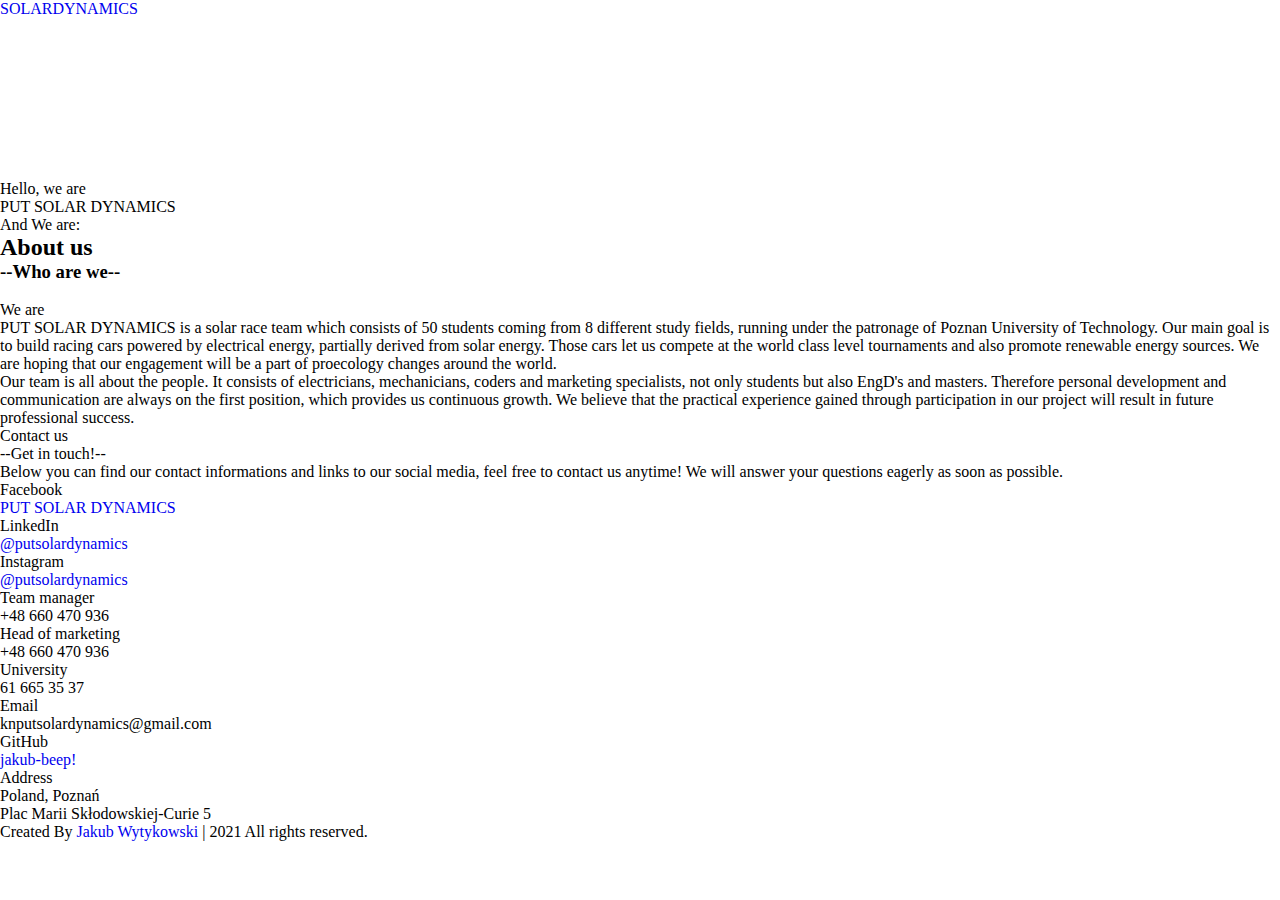
==== index.html @ e84b99a3 "responsive button for all html files" ====
<!DOCTYPE html>
<html lang="en">
  <head>
    <meta charset="UTF-8">
    <meta name="viewport" content="width=device-width, initial-scale=1.0">
    <title>PUT SOLAR DYNAMICS</title>
    <link rel="stylesheet" href="style.css">
    <link rel="stylesheet" href="common.css">
    <script src="https://code.jquery.com/jquery-3.5.1.min.js"></script>
    <script src="https://cdnjs.cloudflare.com/ajax/libs/typed.js/2.0.11/typed.min.js"></script>
    <script src="https://kit.fontawesome.com/6d35b3baad.js" crossorigin="anonymous"></script>
    <script src="script.js"></script>
    <script src="common.js"></script>
  </head>

  <body>
    <div class="scroll-up-btn">
      <i class="fas fa-angle-up"></i>
    </div>

    <nav class="navbar">
      <div class="max-width-navbar">
        <div class="logo"><a href="#"><span>SOLAR</span>DYNAMICS</a></div>
        <ul class="menu">
          <li><a href="#home" class="menu-btn">Home</a></li>
          <li><a href="team.html" class="menu-btn">Team</a></li>
          <li><a href="cars.html" class="menu-btn">Cars</a></li>
          <li><a href="departments.html" class="menu-btn">Departments</a></li>
          <li><a href="achievements.html" class="menu-btn">Achievements</a></li>
          <li><a href="career.html" class="menu-btn">Career</a></li>
          <li><a href="media.html" class="menu-btn">Media</a></li>
          <li><a href="partnership.html" class="menu-btn">Partnership</a></li>
          <li><a href="#contact" class="menu-btn">Contact</a></li>
        </ul>
        <div class="menu-btn">
          <i class="fas fa-bars"></i>
        </div>
      </div>
    </nav>

    <section class="home" id="home">
      <div class="max-width">
        <div class="home-content">
          <div class="text-1">Hello, we are</div>
          <div class="text-2">PUT SOLAR DYNAMICS</div>
          <div class="text-3">And We are: <span class="typing"></span></div>
        </div>
      </div>
    </section>

    <section class="about" id="about">
      <div class="max-width">
        <h2 class="title">About us</h2>
        <h3 class="subtitle">--<span>Who are we</span>--</h3>
        <div class="about-content">
          <div class="column-left">
            <img src="images\team_photo.jpg" alt="">
            <img src="images\team_photo_2.jpg" alt="">
            <img src="images\team_photo_3.jpg" alt="">
            <img src="images\team_photo_4.jpg" alt="">
          </div>
          <div class="column-right">
            <div class="text">We are <span class="typing-2"></span></div>
            <p>PUT SOLAR DYNAMICS is a solar race team which consists of 50
              students coming from 8 different study fields, running under the
              patronage of Poznan University of Technology. Our main goal is to
              build racing cars powered by electrical energy, partially derived
              from solar energy. Those cars let us compete at the world class level
              tournaments and also promote renewable energy sources. We are
              hoping that our engagement will be a part of proecology changes
              around the world. <br>
              Our team is all about the people. It consists of electricians,
              mechanicians, coders and marketing specialists, not only students but
              also EngD's and masters. Therefore personal development and
              communication are always on the first position, which provides us
              continuous growth. We believe that the practical experience gained
              through participation in our project will result in future
              professional success.
            </p>
          </div>
        </div>
      </div>
    </section>

    <section class="contact" id="contact">
      <div class="max-width">
        <div class="title">Contact us</div>
        <div class="subtitle">--<span>Get in touch!</span>--</div>
        <div class="contact-content">
          <div class='text_2'>Below you can find our contact informations and links to our social media, feel free to contact us anytime! We will answer your questions eagerly as soon as possible.</div>
          <div class="column-left">
            <div class="icons">
              <div class="row">
                <a href="https://www.facebook.com/PUTSolarDynamics" target="_blank"><i class="fab fa-facebook-square" style="font-size:40px;color:#4267B2"></i></a>
                <div class="info">
                  <div class="head">Facebook</div>
                  <a href="https://www.facebook.com/PUTSolarDynamics" target="_blank">PUT SOLAR DYNAMICS</a>
                </div>
              </div>
              <div class="row">
                <a href="https://www.linkedin.com/company/put-solar-dynamics/" target="_blank"><i class="fa fa-linkedin-square" style="font-size:40px;color:#2867B2"></i></a>
                <div class="info">
                  <div class="head">LinkedIn</div>
                  <a href="https://www.linkedin.com/company/put-solar-dynamics/" target="_blank">@putsolardynamics</a>
                </div>
              </div>
              <div class="row">
                <a href="https://www.instagram.com/putsolardynamics/" target="_blank"><i class="fab fa-instagram" style="font-size:40px;color:#833AB4"></i></a>
                <div class="info">
                  <div class="head">Instagram</div>
                  <a href="https://www.instagram.com/putsolardynamics/" target="_blank">@putsolardynamics</a>
                </div>
              </div>
            </div>
          </div>
          <div class="column-middle">
            <div class="icons">
              <div class="row">
                <i class="fas fa-phone-square-alt" style="font-size:40px;color:crimson"></i>
                <div class="info">
                  <div class="head">Team manager</div>
                  <div class="sub-title">+48 660 470 936</div>
                </div>
              </div>
              <div class="row">
                <i class="fas fa-phone-square-alt" style="font-size:40px;color:crimson"></i>
                <div class="info">
                  <div class="head">Head of marketing</div>
                  <div class="sub-title">+48 660 470 936</div>
                </div>
              </div>
              <div class="row">
                <i class="fas fa-phone-square-alt" style="font-size:40px;color:crimson"></i>
                <div class="info">
                  <div class="head">University</div>
                  <div class="sub-title">61 665 35 37</div>
                </div>
              </div>
            </div>
          </div>
          <div class="column-right">
            <div class="icons">
              <div class="row">
                <i class="fas fa-envelope" style="font-size:40px;color:green"></i>
                <div class="info">
                  <div class="head">Email</div>
                  <div class="sub-title">knputsolardynamics@gmail.com</div>
                </div>
              </div>
              <div class="row">
                <i class="fa fa-github" style="font-size:40px;color:#fff"></i>
                <div class="info">
                  <div class="head">GitHub</div>
                  <a href="https://github.com/jakub-beep" target="_blank">jakub-beep!</a>
                </div>
              </div>
              <div class="row">
                <i class="fas fa-map-marker-alt" style="font-size:40px;color:#dd42f5"></i>
                <div class="info">
                  <div class="head_2">Address</div>
                  <div class="sub-title">Poland, Poznań</div>
                  <div class="sub-title_2">Plac Marii Skłodowskiej-Curie 5</div>
                </div>
              </div>
            </div>
          </div>
        </div>
      </div>
    </section>

    <footer>
      <span>Created By <a href="https://www.linkedin.com/in/jakub-wytykowski/">Jakub Wytykowski</a> | <span class="far fa-copyright"></span> 2021 All rights reserved.</span>
    </footer>
  </body>
</html>
---- common.css ----
/*  import google fonts */
@import url('https://fonts.googleapis.com/css2?family=Poppins:wght@400;500;600;700&family=Ubuntu:wght@400;500;700&display=swap');

:root {
  --yellow-color:  hsl(42 100% 56%);
  --black-color: #111;
  --white-color: #fff;
  --basic_size: 10px;
  --font_title_size: 44px;
  --font_subtitle_size: 20px;
  --basic_font_weight: 100;
}
*{
    margin: 0;
    padding: 0;
    box-sizing: border-box;
    text-decoration: none;
}
.menu-btn{
    color: #fff;
    font-size: 23px;
    cursor: pointer;
    display: none;
}

/* responsive styling */
@media (max-width: 1100px){
    .menu-btn{
        display: block;
        z-index: 999;
        padding-right:50px ;
    }
    .menu-btn i.active:before{
        content: "\f00d";
    }
    .navbar .logo{
      padding-left: 50px;
    }
    .navbar .menu{
        position: fixed;
        height: 100vh;
        width: 100%;
        left: -100%;
        top: 0;
        background: #111;
        text-align: center;
        padding-top: 80px;
        transition: all 0.3s ease;
    }
    .navbar .menu.active{
        left: 0;
    }
    .navbar .menu li{
        display: block;
    }
    .navbar .menu li a{
        display: inline-block;
        margin: 20px 0;
        font-size: 25px;
    }
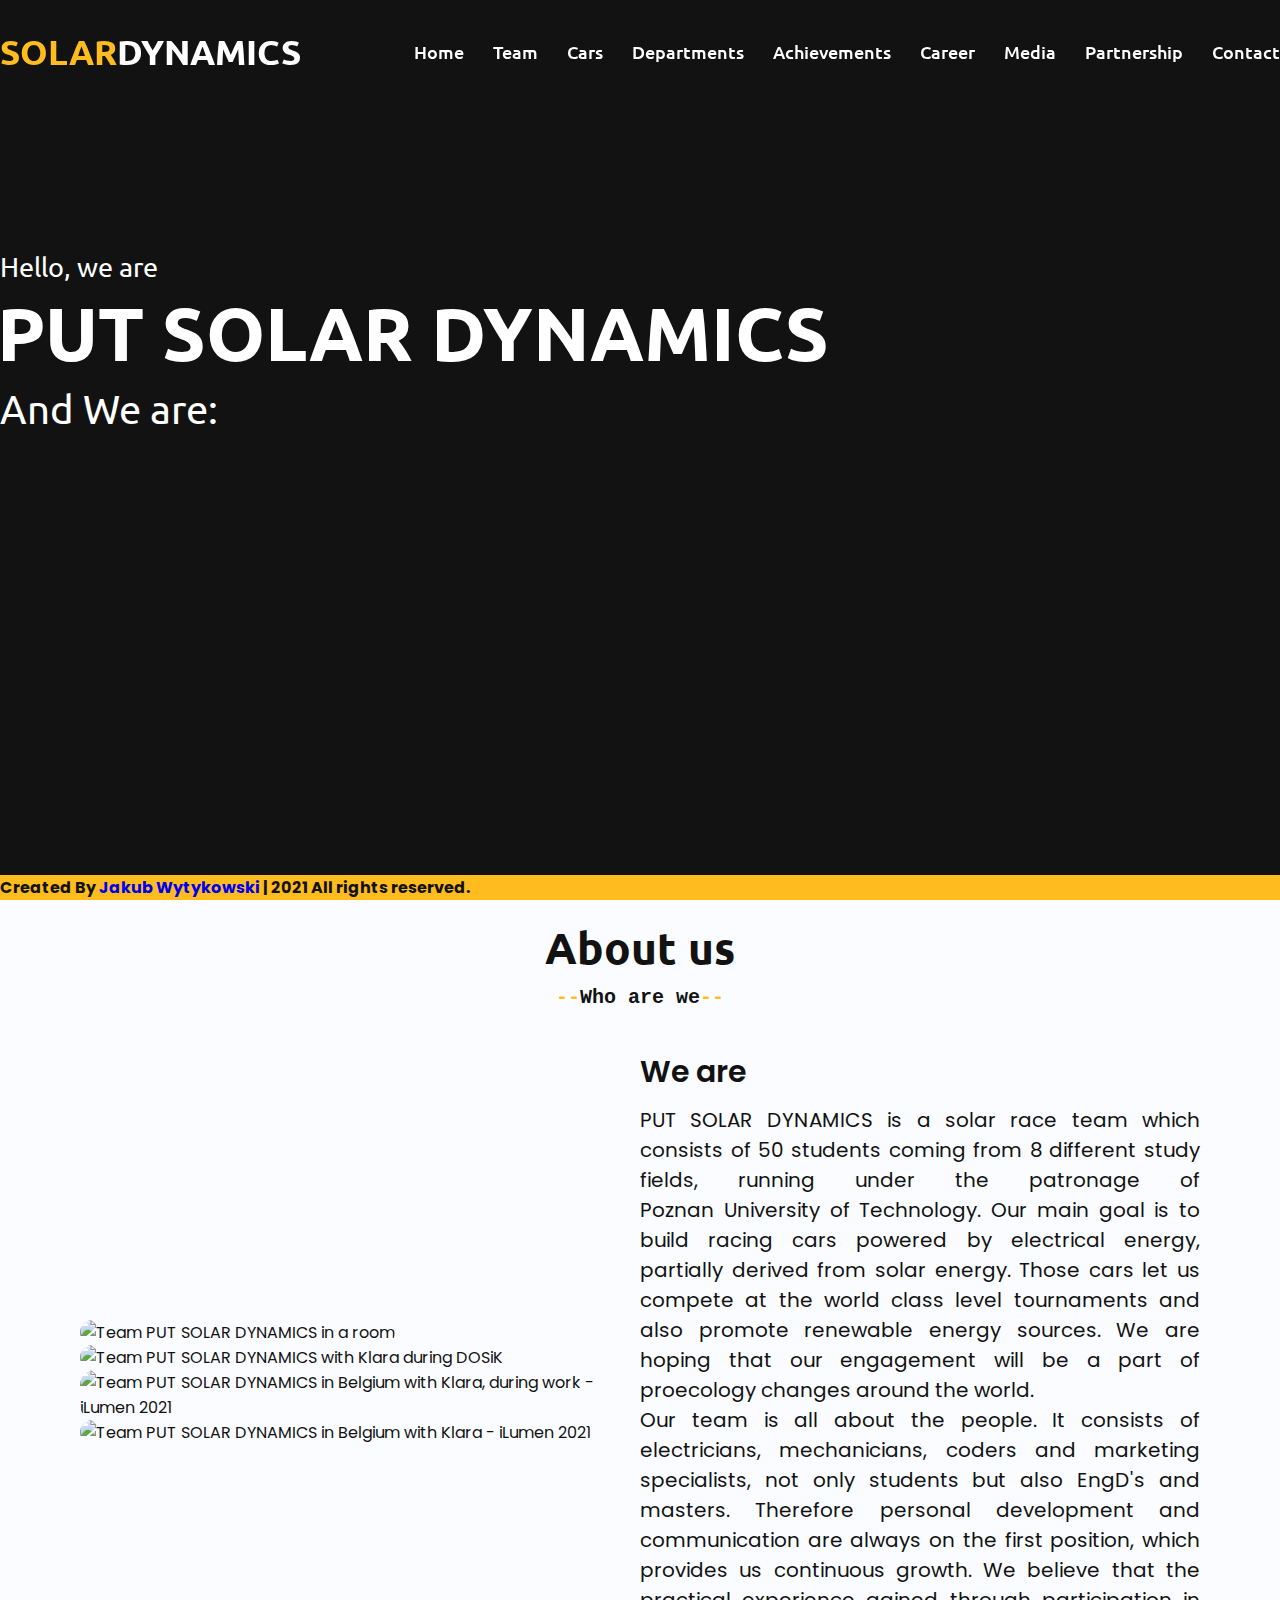
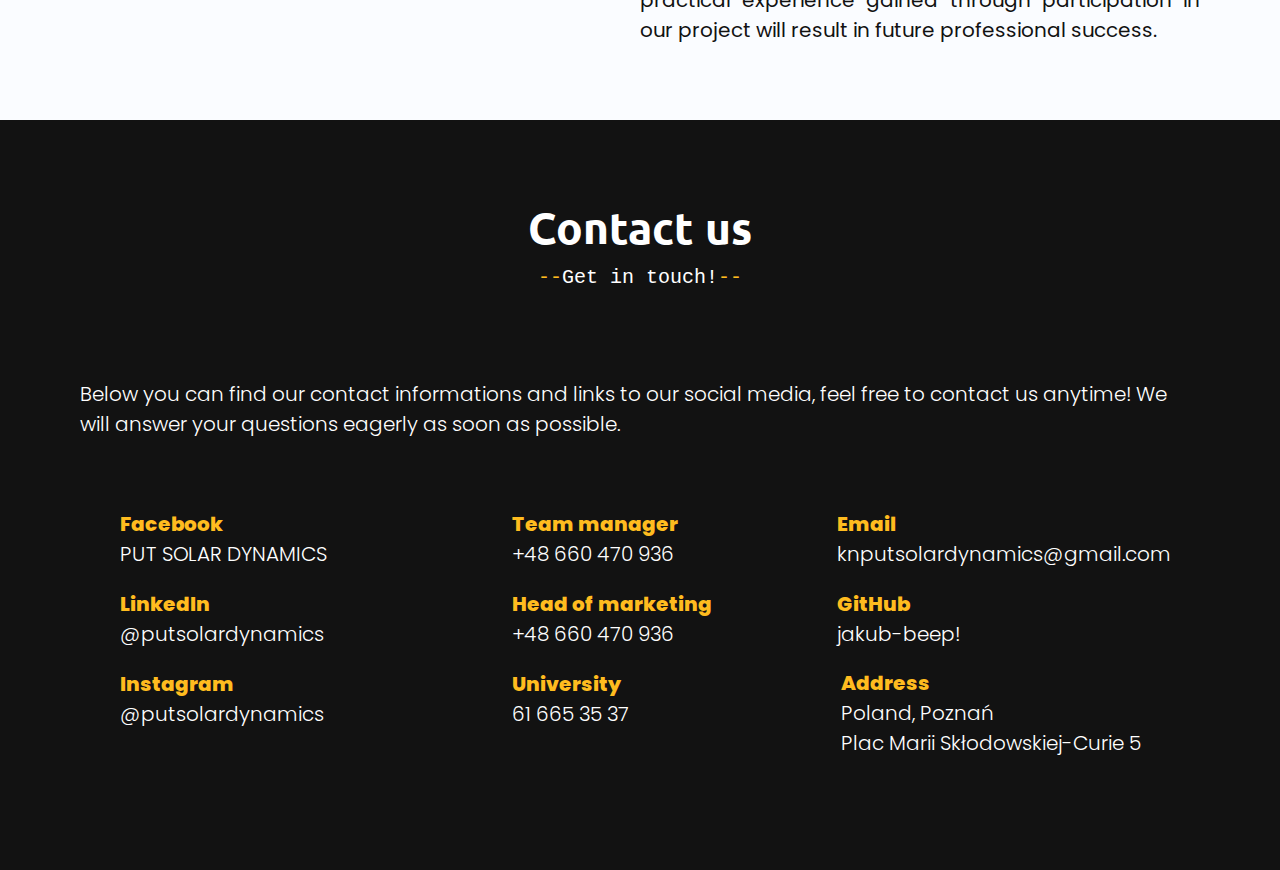
==== commit 4ff70717: "img alt, readme, single responsibility style, only hsl, trials with footer" ====
--- a/index.html
+++ b/index.html
@@ -1,175 +1,177 @@
 <!DOCTYPE html>
 <html lang="en">
-  <head>
-    <meta charset="UTF-8">
-    <meta name="viewport" content="width=device-width, initial-scale=1.0">
-    <title>PUT SOLAR DYNAMICS</title>
-    <link rel="stylesheet" href="style.css">
-    <link rel="stylesheet" href="common.css">
-    <script src="https://code.jquery.com/jquery-3.5.1.min.js"></script>
-    <script src="https://cdnjs.cloudflare.com/ajax/libs/typed.js/2.0.11/typed.min.js"></script>
-    <script src="https://kit.fontawesome.com/6d35b3baad.js" crossorigin="anonymous"></script>
-    <script src="script.js"></script>
-    <script src="common.js"></script>
-  </head>
 
-  <body>
-    <div class="scroll-up-btn">
-      <i class="fas fa-angle-up"></i>
+<head>
+  <meta charset="UTF-8">
+  <meta name="viewport" content="width=device-width, initial-scale=1.0">
+  <title>PUT SOLAR DYNAMICS</title>
+  <link rel="stylesheet" href="common.css">
+  <link rel="stylesheet" href="style.css">
+  <script src="https://code.jquery.com/jquery-3.5.1.min.js"></script>
+  <script src="https://cdnjs.cloudflare.com/ajax/libs/typed.js/2.0.11/typed.min.js"></script>
+  <script src="https://kit.fontawesome.com/6d35b3baad.js" crossorigin="anonymous"></script>
+  <script src="script.js"></script>
+  <script src="common.js"></script>
+</head>
+
+<body>
+  <div class="scroll-up-btn">
+    <i class="fas fa-angle-up"></i>
+  </div>
+
+  <nav class="navbar">
+    <div class="max-width-navbar">
+      <div class="logo"><a href="#"><span>SOLAR</span>DYNAMICS</a></div>
+      <ul class="menu">
+        <li><a href="#home" class="menu-btn">Home</a></li>
+        <li><a href="team.html" class="menu-btn">Team</a></li>
+        <li><a href="cars.html" class="menu-btn">Cars</a></li>
+        <li><a href="departments.html" class="menu-btn">Departments</a></li>
+        <li><a href="achievements.html" class="menu-btn">Achievements</a></li>
+        <li><a href="career.html" class="menu-btn">Career</a></li>
+        <li><a href="media.html" class="menu-btn">Media</a></li>
+        <li><a href="partnership.html" class="menu-btn">Partnership</a></li>
+        <li><a href="#contact" class="menu-btn">Contact</a></li>
+      </ul>
+      <div class="menu-btn">
+        <i class="fas fa-bars"></i>
+      </div>
     </div>
+  </nav>
 
-    <nav class="navbar">
-      <div class="max-width-navbar">
-        <div class="logo"><a href="#"><span>SOLAR</span>DYNAMICS</a></div>
-        <ul class="menu">
-          <li><a href="#home" class="menu-btn">Home</a></li>
-          <li><a href="team.html" class="menu-btn">Team</a></li>
-          <li><a href="cars.html" class="menu-btn">Cars</a></li>
-          <li><a href="departments.html" class="menu-btn">Departments</a></li>
-          <li><a href="achievements.html" class="menu-btn">Achievements</a></li>
-          <li><a href="career.html" class="menu-btn">Career</a></li>
-          <li><a href="media.html" class="menu-btn">Media</a></li>
-          <li><a href="partnership.html" class="menu-btn">Partnership</a></li>
-          <li><a href="#contact" class="menu-btn">Contact</a></li>
-        </ul>
-        <div class="menu-btn">
-          <i class="fas fa-bars"></i>
+  <section class="home" id="home">
+    <div class="max-width">
+      <div class="home-content">
+        <div class="text-1">Hello, we are</div>
+        <div class="text-2">PUT SOLAR DYNAMICS</div>
+        <div class="text-3">And We are: <span class="typing"></span></div>
+      </div>
+    </div>
+  </section>
+
+  <section class="about" id="about">
+    <div class="max-width">
+      <h2 class="title">About us</h2>
+      <h3 class="subtitle">--<span>Who are we</span>--</h3>
+      <div class="about-content">
+        <div class="column-left">
+          <img src="images\team_photo.jpg" alt="Team PUT SOLAR DYNAMICS in a room">
+          <img src="images\team_photo_2.jpg" alt="Team PUT SOLAR DYNAMICS with Klara during DOSiK">
+          <img src="images\team_photo_3.jpg" alt="Team PUT SOLAR DYNAMICS in Belgium with Klara, during work - iLumen 2021">
+          <img src="images\team_photo_4.jpg" alt="Team PUT SOLAR DYNAMICS in Belgium with Klara - iLumen 2021">
+        </div>
+        <div class="column-right">
+          <div class="text">We are <span class="typing-2"></span></div>
+          <p>PUT SOLAR DYNAMICS is a solar race team which consists of 50
+            students coming from 8 different study fields, running under the
+            patronage of Poznan University of Technology. Our main goal is to
+            build racing cars powered by electrical energy, partially derived
+            from solar energy. Those cars let us compete at the world class level
+            tournaments and also promote renewable energy sources. We are
+            hoping that our engagement will be a part of proecology changes
+            around the world. <br>
+            Our team is all about the people. It consists of electricians,
+            mechanicians, coders and marketing specialists, not only students but
+            also EngD's and masters. Therefore personal development and
+            communication are always on the first position, which provides us
+            continuous growth. We believe that the practical experience gained
+            through participation in our project will result in future
+            professional success.
+          </p>
         </div>
       </div>
-    </nav>
+    </div>
+  </section>
 
-    <section class="home" id="home">
-      <div class="max-width">
-        <div class="home-content">
-          <div class="text-1">Hello, we are</div>
-          <div class="text-2">PUT SOLAR DYNAMICS</div>
-          <div class="text-3">And We are: <span class="typing"></span></div>
-        </div>
-      </div>
-    </section>
-
-    <section class="about" id="about">
-      <div class="max-width">
-        <h2 class="title">About us</h2>
-        <h3 class="subtitle">--<span>Who are we</span>--</h3>
-        <div class="about-content">
-          <div class="column-left">
-            <img src="images\team_photo.jpg" alt="">
-            <img src="images\team_photo_2.jpg" alt="">
-            <img src="images\team_photo_3.jpg" alt="">
-            <img src="images\team_photo_4.jpg" alt="">
-          </div>
-          <div class="column-right">
-            <div class="text">We are <span class="typing-2"></span></div>
-            <p>PUT SOLAR DYNAMICS is a solar race team which consists of 50
-              students coming from 8 different study fields, running under the
-              patronage of Poznan University of Technology. Our main goal is to
-              build racing cars powered by electrical energy, partially derived
-              from solar energy. Those cars let us compete at the world class level
-              tournaments and also promote renewable energy sources. We are
-              hoping that our engagement will be a part of proecology changes
-              around the world. <br>
-              Our team is all about the people. It consists of electricians,
-              mechanicians, coders and marketing specialists, not only students but
-              also EngD's and masters. Therefore personal development and
-              communication are always on the first position, which provides us
-              continuous growth. We believe that the practical experience gained
-              through participation in our project will result in future
-              professional success.
-            </p>
-          </div>
-        </div>
-      </div>
-    </section>
-
-    <section class="contact" id="contact">
-      <div class="max-width">
-        <div class="title">Contact us</div>
-        <div class="subtitle">--<span>Get in touch!</span>--</div>
-        <div class="contact-content">
-          <div class='text_2'>Below you can find our contact informations and links to our social media, feel free to contact us anytime! We will answer your questions eagerly as soon as possible.</div>
-          <div class="column-left">
-            <div class="icons">
-              <div class="row">
-                <a href="https://www.facebook.com/PUTSolarDynamics" target="_blank"><i class="fab fa-facebook-square" style="font-size:40px;color:#4267B2"></i></a>
-                <div class="info">
-                  <div class="head">Facebook</div>
-                  <a href="https://www.facebook.com/PUTSolarDynamics" target="_blank">PUT SOLAR DYNAMICS</a>
-                </div>
+  <section class="contact" id="contact">
+    <div class="max-width">
+      <div class="title">Contact us</div>
+      <div class="subtitle">--<span>Get in touch!</span>--</div>
+      <div class="contact-content">
+        <div class='text_2'>Below you can find our contact informations and links to our social media, feel free to contact us anytime! We will answer your questions eagerly as soon as possible.</div>
+        <div class="column-left">
+          <div class="icons">
+            <div class="row">
+              <a href="https://www.facebook.com/PUTSolarDynamics" target="_blank"><i class="fab fa-facebook-square"></i></a>
+              <div class="info">
+                <div class="head">Facebook</div>
+                <a href="https://www.facebook.com/PUTSolarDynamics" target="_blank">PUT SOLAR DYNAMICS</a>
               </div>
-              <div class="row">
-                <a href="https://www.linkedin.com/company/put-solar-dynamics/" target="_blank"><i class="fa fa-linkedin-square" style="font-size:40px;color:#2867B2"></i></a>
-                <div class="info">
-                  <div class="head">LinkedIn</div>
-                  <a href="https://www.linkedin.com/company/put-solar-dynamics/" target="_blank">@putsolardynamics</a>
-                </div>
+            </div>
+            <div class="row">
+              <a href="https://www.linkedin.com/company/put-solar-dynamics/" target="_blank"><i class="fa fa-linkedin-square"></i></a>
+              <div class="info">
+                <div class="head">LinkedIn</div>
+                <a href="https://www.linkedin.com/company/put-solar-dynamics/" target="_blank">@putsolardynamics</a>
               </div>
-              <div class="row">
-                <a href="https://www.instagram.com/putsolardynamics/" target="_blank"><i class="fab fa-instagram" style="font-size:40px;color:#833AB4"></i></a>
-                <div class="info">
-                  <div class="head">Instagram</div>
-                  <a href="https://www.instagram.com/putsolardynamics/" target="_blank">@putsolardynamics</a>
-                </div>
+            </div>
+            <div class="row">
+              <a href="https://www.instagram.com/putsolardynamics/" target="_blank"><i class="fab fa-instagram"></i></a>
+              <div class="info">
+                <div class="head">Instagram</div>
+                <a href="https://www.instagram.com/putsolardynamics/" target="_blank">@putsolardynamics</a>
               </div>
             </div>
           </div>
-          <div class="column-middle">
-            <div class="icons">
-              <div class="row">
-                <i class="fas fa-phone-square-alt" style="font-size:40px;color:crimson"></i>
-                <div class="info">
-                  <div class="head">Team manager</div>
-                  <div class="sub-title">+48 660 470 936</div>
-                </div>
+        </div>
+        <div class="column-middle">
+          <div class="icons">
+            <div class="row">
+              <i class="fas fa-phone-square-alt"></i>
+              <div class="info">
+                <div class="head">Team manager</div>
+                <div class="sub-title">+48 660 470 936</div>
               </div>
-              <div class="row">
-                <i class="fas fa-phone-square-alt" style="font-size:40px;color:crimson"></i>
-                <div class="info">
-                  <div class="head">Head of marketing</div>
-                  <div class="sub-title">+48 660 470 936</div>
-                </div>
+            </div>
+            <div class="row">
+              <i class="fas fa-phone-square-alt"></i>
+              <div class="info">
+                <div class="head">Head of marketing</div>
+                <div class="sub-title">+48 660 470 936</div>
               </div>
-              <div class="row">
-                <i class="fas fa-phone-square-alt" style="font-size:40px;color:crimson"></i>
-                <div class="info">
-                  <div class="head">University</div>
-                  <div class="sub-title">61 665 35 37</div>
-                </div>
+            </div>
+            <div class="row">
+              <i class="fas fa-phone-square-alt"></i>
+              <div class="info">
+                <div class="head">University</div>
+                <div class="sub-title">61 665 35 37</div>
               </div>
             </div>
           </div>
-          <div class="column-right">
-            <div class="icons">
-              <div class="row">
-                <i class="fas fa-envelope" style="font-size:40px;color:green"></i>
-                <div class="info">
-                  <div class="head">Email</div>
-                  <div class="sub-title">knputsolardynamics@gmail.com</div>
-                </div>
+        </div>
+        <div class="column-right">
+          <div class="icons">
+            <div class="row">
+              <i class="fas fa-envelope"></i>
+              <div class="info">
+                <div class="head">Email</div>
+                <div class="sub-title">knputsolardynamics@gmail.com</div>
               </div>
-              <div class="row">
-                <i class="fa fa-github" style="font-size:40px;color:#fff"></i>
-                <div class="info">
-                  <div class="head">GitHub</div>
-                  <a href="https://github.com/jakub-beep" target="_blank">jakub-beep!</a>
-                </div>
+            </div>
+            <div class="row">
+              <i class="fa fa-github"></i>
+              <div class="info">
+                <div class="head">GitHub</div>
+                <a href="https://github.com/jakub-beep" target="_blank">jakub-beep!</a>
               </div>
-              <div class="row">
-                <i class="fas fa-map-marker-alt" style="font-size:40px;color:#dd42f5"></i>
-                <div class="info">
-                  <div class="head_2">Address</div>
-                  <div class="sub-title">Poland, Poznań</div>
-                  <div class="sub-title_2">Plac Marii Skłodowskiej-Curie 5</div>
-                </div>
+            </div>
+            <div class="row">
+              <i class="fas fa-map-marker-alt"></i>
+              <div class="info">
+                <div class="head_2">Address</div>
+                <div class="sub-title">Poland, Poznań</div>
+                <div class="sub-title_2">Plac Marii Skłodowskiej-Curie 5</div>
               </div>
             </div>
           </div>
         </div>
       </div>
-    </section>
+    </div>
+  </section>
 
-    <footer>
-      <span>Created By <a href="https://www.linkedin.com/in/jakub-wytykowski/">Jakub Wytykowski</a> | <span class="far fa-copyright"></span> 2021 All rights reserved.</span>
-    </footer>
-  </body>
+  <footer>
+    <span>Created By <a href="https://www.linkedin.com/in/jakub-wytykowski/">Jakub Wytykowski</a> | <span class="far fa-copyright"></span> 2021 All rights reserved.</span>
+  </footer>
+</body>
+
 </html>
--- a/common.css
+++ b/common.css
@@ -1,60 +1,212 @@
-/*  import google fonts */
 @import url('https://fonts.googleapis.com/css2?family=Poppins:wght@400;500;600;700&family=Ubuntu:wght@400;500;700&display=swap');
 
 :root {
-  --yellow-color:  hsl(42 100% 56%);
-  --black-color: #111;
-  --white-color: #fff;
+  --yellow-color: hsl(42 100% 56%);
+  --black-color: hsl(0, 0%, 7%);
+  --white-color: hsl(0, 0%, 100%);
   --basic_size: 10px;
   --font_title_size: 44px;
   --font_subtitle_size: 20px;
   --basic_font_weight: 100;
 }
-*{
-    margin: 0;
-    padding: 0;
-    box-sizing: border-box;
-    text-decoration: none;
-}
-.menu-btn{
-    color: #fff;
-    font-size: 23px;
-    cursor: pointer;
-    display: none;
+
+* {
+  margin: 0;
+  padding: 0;
+  box-sizing: border-box;
+  text-decoration: none;
+}
+
+html {
+  scroll-behavior: smooth;
+  font-family: 'Poppins', sans-serif;
+  background-color: var(--black-color);
+  color: var(--white-color);
+}
+
+.max-width {
+  max-width: calc(var(--basic_size)*130);
+  padding: 0 calc(var(--basic_size)*8);
+  margin: auto;
+}
+
+.max-width-navbar {
+  max-width: calc(var(--basic_size)*130);
+  padding: 0 0px;
+  margin: auto;
+  display: flex;
+  align-items: center;
+  justify-content: space-between;
+}
+
+.menu-btn {
+  color: var(--white-color);
+  font-size: 23px;
+  cursor: pointer;
+  display: none;
+}
+
+/* custom scroll bar */
+::-webkit-scrollbar {
+  width: 15px;
+}
+
+::-webkit-scrollbar-track {
+  background: hsl(0 10% 10%);
+}
+
+::-webkit-scrollbar-thumb {
+  background: var(--yellow-color);
+  border: 2px solid var(--white-color);
+  border-radius: calc(var(--basic_size)*2);
+}
+
+::-webkit-scrollbar-thumb:hover {
+  background: hsl(0 10% 10%);
+}
+
+::-webkit-scrollbar-button {
+  border: calc(var(--basic_size)*3) solid var(--white-color);
+  background-color: var(--black-color);
+  border-radius: calc(var(--basic_size)*3);
+}
+
+/* navbar styling */
+.navbar {
+  position: fixed;
+  width: 100%;
+  z-index: 999;
+  padding: calc(var(--basic_size)*3) 0;
+  font-family: 'Ubuntu', sans-serif;
+  transition: all 0.3s ease;
+}
+
+.navbar.sticky {
+  padding: calc(var(--basic_size)*1.5) 0;
+  background: var(--yellow-color);
+}
+
+.navbar .logo a {
+  color: var(--white-color);
+  font-size: calc(var(--basic_size)*3.5);
+  font-weight: calc(var(--basic_font_weight)*6);
+}
+
+.navbar .logo a span {
+  color: var(--yellow-color);
+  transition: all 0.3s ease;
+}
+
+.navbar.sticky .logo a span {
+  color: var(--black-color);
+}
+
+.navbar .menu li {
+  list-style: none;
+  display: inline-block;
+}
+
+.navbar .menu li a {
+  display: block;
+  color: var(--white-color);
+  font-size: 18px;
+  font-weight: calc(var(--basic_font_weight)*5);
+  margin-left: 25px;
+  transition: color 0.3s ease;
+}
+
+.navbar.sticky .menu li a {
+  color: var(--black-color);
+}
+
+.navbar .menu li a:hover {
+  color: var(--yellow-color);
+}
+
+.navbar.sticky .menu li a:hover {
+  color: var(--white-color);
+}
+
+/* scroll-uo bytton styling */
+.scroll-up-btn {
+  position: fixed;
+  height: 45px;
+  width: 42px;
+  background: crimson;
+  right: calc(var(--basic_size)*3);
+  bottom: calc(var(--basic_size)*3);
+  text-align: center;
+  line-height: 45px;
+  color: var(--white-color);
+  z-index: 9999;
+  font-size: calc(var(--basic_size)*3);
+  border-radius: 6px;
+  border-bottom-width: 2px;
+  cursor: pointer;
+  opacity: 0;
+  pointer-events: none;
+  transition: all 0.3s ease;
+}
+
+.scroll-up-btn.show {
+  opacity: 1;
+  pointer-events: auto;
+}
+
+.scroll-up-btn:hover {
+  filter: brightness(150%);
+}
+
+/* footer styling */
+footer {
+  background-color: var(--yellow-color);
+  font-weight: bold;
+  color: var(--black-color);
+  position: absolute;
+  bottom: 0;
+  width: 100%;
+  height: 25px;
 }
 
 /* responsive styling */
-@media (max-width: 1100px){
-    .menu-btn{
-        display: block;
-        z-index: 999;
-        padding-right:50px ;
-    }
-    .menu-btn i.active:before{
-        content: "\f00d";
-    }
-    .navbar .logo{
-      padding-left: 50px;
-    }
-    .navbar .menu{
-        position: fixed;
-        height: 100vh;
-        width: 100%;
-        left: -100%;
-        top: 0;
-        background: #111;
-        text-align: center;
-        padding-top: 80px;
-        transition: all 0.3s ease;
-    }
-    .navbar .menu.active{
-        left: 0;
-    }
-    .navbar .menu li{
-        display: block;
-    }
-    .navbar .menu li a{
-        display: inline-block;
-        margin: 20px 0;
-        font-size: 25px;
-    }
+@media (max-width: 1100px) {
+  .menu-btn {
+    display: block;
+    z-index: 999;
+    padding-right: 50px;
+  }
+
+  .menu-btn i.active:before {
+    content: "\f00d";
+  }
+
+  .navbar .logo {
+    padding-left: 50px;
+  }
+
+  .navbar .menu {
+    position: fixed;
+    height: 100vh;
+    width: 100%;
+    left: -100%;
+    top: 0;
+    background: #111;
+    text-align: center;
+    padding-top: 80px;
+    transition: all 0.3s ease;
+  }
+
+  .navbar .menu.active {
+    left: 0;
+  }
+
+  .navbar .menu li {
+    display: block;
+  }
+
+  .navbar .menu li a {
+    display: inline-block;
+    margin: 20px 0;
+    font-size: 25px;
+  }
+}
--- a/style.css
+++ b/style.css
@@ -0,0 +1,212 @@
+section {
+  padding: calc(var(--basic_size)*10) 0;
+}
+
+.about .about-content,
+.services .serv-content,
+.skills .skills-content,
+.contact .contact-content {
+  display: flex;
+  flex-wrap: wrap;
+  align-items: center;
+  justify-content: space-between;
+}
+
+section .title {
+  position: relative;
+  text-align: center;
+  font-size: var(--font_title_size);
+  font-weight: bolder;
+  font-family: 'Ubuntu', sans-serif;
+  margin-top: calc(var(--basic_size)*-8);
+  margin-bottom: var(--basic_size);
+}
+
+section .subtitle {
+  text-align: center;
+  color: var(--yellow-color);
+  font-family: monospace;
+  font-size: var(--font_subtitle_size);
+  margin-bottom: calc(var(--basic_size)*6);
+  padding-bottom: calc(var(--basic_size)*3);
+}
+
+/* home section styling */
+.home {
+  display: flex;
+  background: url("images\\klarysko.png") no-repeat center;
+  height: 100vh;
+  color: var(--white-color);
+  min-height: calc(var(--basic_size)*30);
+  background-size: cover;
+  background-attachment: fixed;
+  font-family: 'Ubuntu', sans-serif;
+}
+
+.home .max-width {
+  width: 100%;
+  display: flex;
+}
+
+.home .max-width .row {
+  margin-right: 0;
+}
+
+.home .home-content .text-1 {
+  font-size: 27px;
+  margin-top: calc(var(--basic_size)*-20);
+  margin-left: calc(var(--basic_size)*-8);
+}
+
+.home .home-content .text-2 {
+  font-size: 75px;
+  font-weight: calc(var(--basic_font_weight)*6);
+  margin-left: -83px;
+}
+
+.home .home-content .text-3 {
+  font-size: calc(var(--basic_size)*4);
+  margin: 5px 0;
+  margin-left: calc(var(--basic_size)*-8);
+}
+
+.home .home-content .text-3 span {
+  color: var(--yellow-color);
+  font-weight: calc(var(--basic_font_weight)*5);
+}
+
+.about {
+  height: 820px;
+  min-height: 750px;
+  background-color: hsl(215 100% 99%);
+  color: var(--black-color);
+}
+
+.about .subtitle span {
+  color: var(--black-color);
+}
+
+.about .about-content {
+  margin-top: calc(var(--basic_size)*-5);
+}
+
+.about .about-content .column-left {
+  width: 50%;
+  padding-top: calc(var(--basic_size)*7);
+}
+
+.about .about-content img {
+  height: calc(var(--basic_size)*25);
+  width: calc(var(--basic_size)*25);
+  object-fit: cover;
+  border-radius: 15px;
+}
+
+.about .about-content .column-right {
+  width: 50%;
+}
+
+.about .about-content .column-right .text {
+  font-size: calc(var(--basic_size)*3);
+  font-weight: 600;
+  margin-bottom: var(--basic_size);
+}
+
+.about .about-content .column-right .text span {
+  color: hsl(38 100% 56%)
+}
+
+.about .about-content .column-right p {
+  text-align: justify;
+  font-size: calc(var(--basic_size)*2);
+}
+
+/* contact section styling */
+.contact {
+  background-color: var(--black-color);
+  color: var(--white-color);
+  min-height: calc(var(--basic_size)*75);
+}
+
+.contact .title {
+  margin-top: calc(var(--basic_size)*-2);
+}
+
+.contact .subtitle span {
+  color: var(--white-color);
+}
+
+.contact .contact-content {
+  display: flex;
+  font-size: calc(var(--basic_size)*2);
+  font-weight: 300;
+  margin-bottom: calc(var(--basic_size)*2);
+  text-align: left;
+}
+
+.contact .contact-content .column-left {
+  width: 34%;
+}
+
+.contact .contact-content .column-middle {
+  width: 28%;
+}
+
+.contact .contact-content .column-right {
+  width: 36%;
+}
+
+.contact .contact-content .text_2 {
+  margin-bottom: calc(var(--basic_size)*6);
+  color: var(--white-color);
+}
+
+.contact .contact-content .row {
+  display: flex;
+  height: calc(var(--basic_size)*8);
+  align-items: center;
+}
+
+.contact .contact-content .row .info {
+  margin-left: calc(var(--basic_size)*4);
+}
+
+.contact .contact-content .row i {
+  font-size: calc(var(--basic_size)*3);
+}
+
+.contact .contact-content .row .info .head {
+  font-weight: 800;
+  color: var(--yellow-color);
+}
+
+.contact .contact-content .row .info a {
+  color: var(--white-color);
+}
+
+.contact .contact-content .column-right .row .info .head_2 {
+  font-weight: 800;
+  color: var(--yellow-color);
+  padding-top: 28px;
+  background: red dotted 3px;
+}
+
+.contact .contact-content .column-right .icons .row .fa-map-marker-alt {
+  padding-left: 4px;
+}
+
+.contact .contact-content .icons .row i {
+  font-size: 40px;
+}
+
+.contact .contact-content .column-left .icons .row i {
+  color: hsl(220, 46%, 48%);
+}
+
+.contact .contact-content .column-middle .icons .row i {
+  color: hsl(348, 83%, 47%);
+}
+
+.contact .contact-content .column-right .icons .row i {
+  color: hsl(131, 97%, 41%);
+}
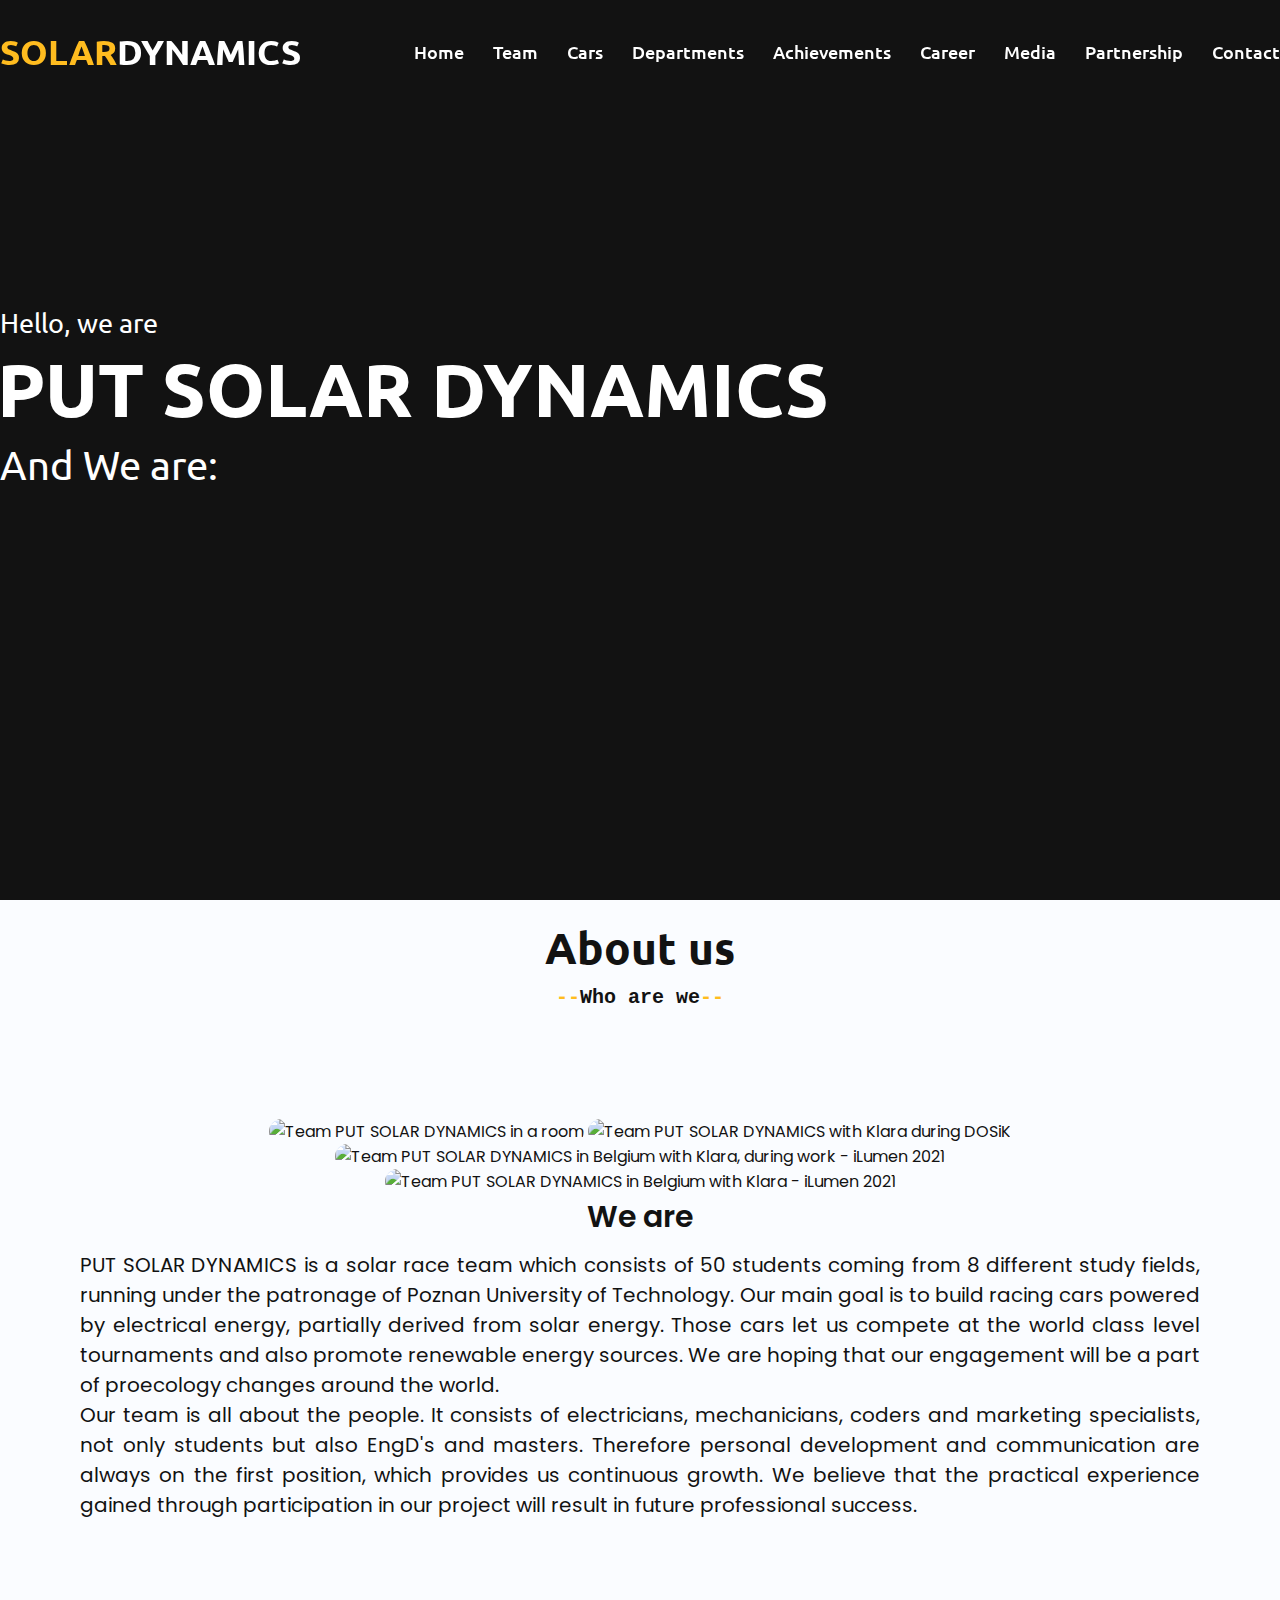
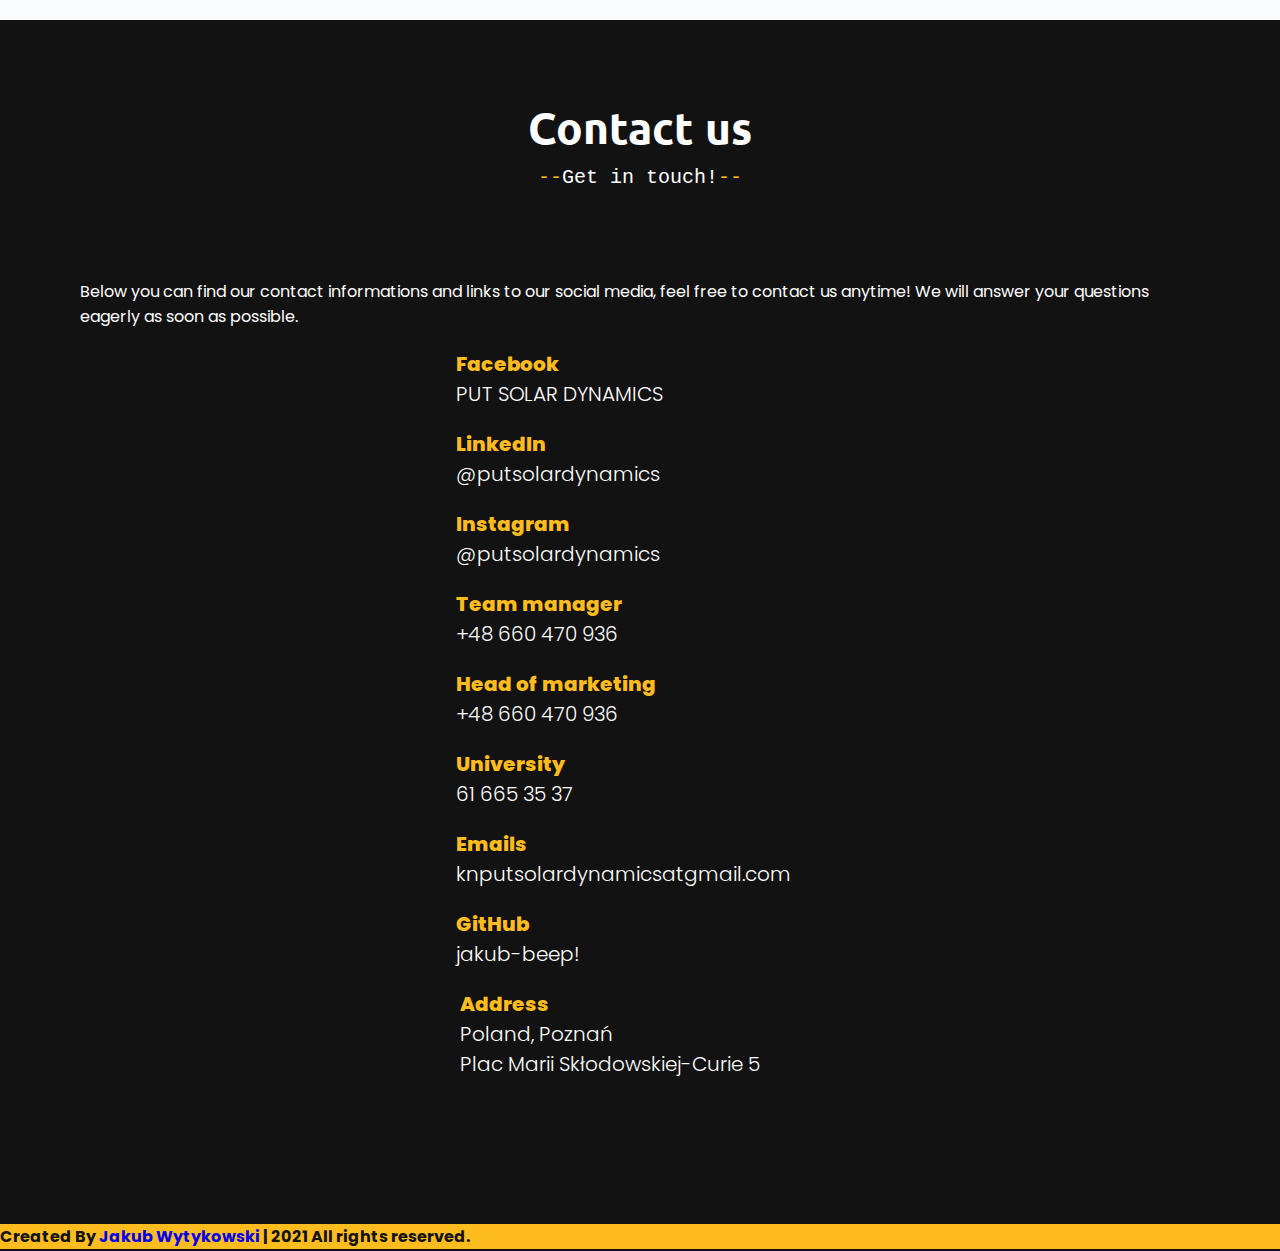
==== commit e5e68d45: "responsive index" ====
--- a/index.html
+++ b/index.html
@@ -87,8 +87,8 @@
     <div class="max-width">
       <div class="title">Contact us</div>
       <div class="subtitle">--<span>Get in touch!</span>--</div>
+      <div class='text_2'>Below you can find our contact informations and links to our social media, feel free to contact us anytime! We will answer your questions eagerly as soon as possible.</div>
       <div class="contact-content">
-        <div class='text_2'>Below you can find our contact informations and links to our social media, feel free to contact us anytime! We will answer your questions eagerly as soon as possible.</div>
         <div class="column-left">
           <div class="icons">
             <div class="row">
@@ -144,8 +144,8 @@
             <div class="row">
               <i class="fas fa-envelope"></i>
               <div class="info">
-                <div class="head">Email</div>
-                <div class="sub-title">knputsolardynamics@gmail.com</div>
+                <div class="head">Emails</div>
+                <div class="sub-title">knputsolardynamicsatgmail.com</div>
               </div>
             </div>
             <div class="row">
@@ -158,9 +158,9 @@
             <div class="row">
               <i class="fas fa-map-marker-alt"></i>
               <div class="info">
-                <div class="head_2">Address</div>
+                <div class="head">Address</div>
                 <div class="sub-title">Poland, Poznań</div>
-                <div class="sub-title_2">Plac Marii Skłodowskiej-Curie 5</div>
+                <div class="sub-title">Plac Marii Skłodowskiej-Curie 5</div>
               </div>
             </div>
           </div>
--- a/common.css
+++ b/common.css
@@ -22,6 +22,18 @@
   font-family: 'Poppins', sans-serif;
   background-color: var(--black-color);
   color: var(--white-color);
+}
+
+body {
+  min-height: 100vh;
+  margin: 0;
+  position: relative;
+}
+
+body::after {
+  content: '';
+  display: block;
+  height: calc(var(--basic_size)*5);
 }
 
 .max-width {
--- a/style.css
+++ b/style.css
@@ -4,8 +4,7 @@
 
 .about .about-content,
 .services .serv-content,
-.skills .skills-content,
-.contact .contact-content {
+.skills .skills-content {
   display: flex;
   flex-wrap: wrap;
   align-items: center;
@@ -75,9 +74,8 @@
   font-weight: calc(var(--basic_font_weight)*5);
 }
 
+/*  about section styling */
 .about {
-  height: 820px;
-  min-height: 750px;
   background-color: hsl(215 100% 99%);
   color: var(--black-color);
 }
@@ -88,6 +86,7 @@
 
 .about .about-content {
   margin-top: calc(var(--basic_size)*-5);
+  display: flex;
 }
 
 .about .about-content .column-left {
@@ -95,11 +94,11 @@
   padding-top: calc(var(--basic_size)*7);
 }
 
-.about .about-content img {
+.about .about-content .column-left img {
   height: calc(var(--basic_size)*25);
   width: calc(var(--basic_size)*25);
   object-fit: cover;
-  border-radius: 15px;
+  border-radius: calc(var(--basic_size)*2);
 }
 
 .about .about-content .column-right {
@@ -108,12 +107,12 @@
 
 .about .about-content .column-right .text {
   font-size: calc(var(--basic_size)*3);
-  font-weight: 600;
+  font-weight: calc(var(--basic_font_weight)*6);
   margin-bottom: var(--basic_size);
 }
 
 .about .about-content .column-right .text span {
-  color: hsl(38 100% 56%)
+  color: hsl(38 100% 56%);
 }
 
 .about .about-content .column-right p {
@@ -122,12 +121,6 @@
 }
 
 /* contact section styling */
-.contact {
-  background-color: var(--black-color);
-  color: var(--white-color);
-  min-height: calc(var(--basic_size)*75);
-}
-
 .contact .title {
   margin-top: calc(var(--basic_size)*-2);
 }
@@ -141,11 +134,11 @@
   font-size: calc(var(--basic_size)*2);
   font-weight: 300;
   margin-bottom: calc(var(--basic_size)*2);
-  text-align: left;
+  text-align: justify;
 }
 
 .contact .contact-content .column-left {
-  width: 34%;
+  width: 30%;
 }
 
 .contact .contact-content .column-middle {
@@ -163,8 +156,8 @@
 
 .contact .contact-content .row {
   display: flex;
-  height: calc(var(--basic_size)*8);
   align-items: center;
+  margin-top: calc(var(--basic_size)*2);
 }
 
 .contact .contact-content .row .info {
@@ -184,13 +177,6 @@
   color: var(--white-color);
 }
 
-.contact .contact-content .column-right .row .info .head_2 {
-  font-weight: 800;
-  color: var(--yellow-color);
-  padding-top: 28px;
-  background: red dotted 3px;
-}
-
 .contact .contact-content .column-right .icons .row .fa-map-marker-alt {
   padding-left: 4px;
 }
@@ -210,3 +196,37 @@
 .contact .contact-content .column-right .icons .row i {
   color: hsl(131, 97%, 41%);
 }
+
+@media (max-width: 1300px) {
+  .home .home-content .text-1 {
+    padding-top: calc(var(--basic_size)*10);
+  }
+
+  .contact .contact-content {
+    display: block;
+    text-align: center;
+  }
+
+  .contact .contact-content .column-left,
+  .contact .contact-content .column-middle,
+  .contact .contact-content .column-right {
+    text-align: center;
+    width: 100%;
+    padding-left: 30%;
+  }
+
+  .contact .row {
+    text-align: justify;
+  }
+
+  .about .about-content {
+    display: block;
+    text-align: center;
+  }
+
+  .about .about-content .column-left,
+  .about .about-content .column-right {
+    width: 100%;
+    text-align: center;
+  }
+}
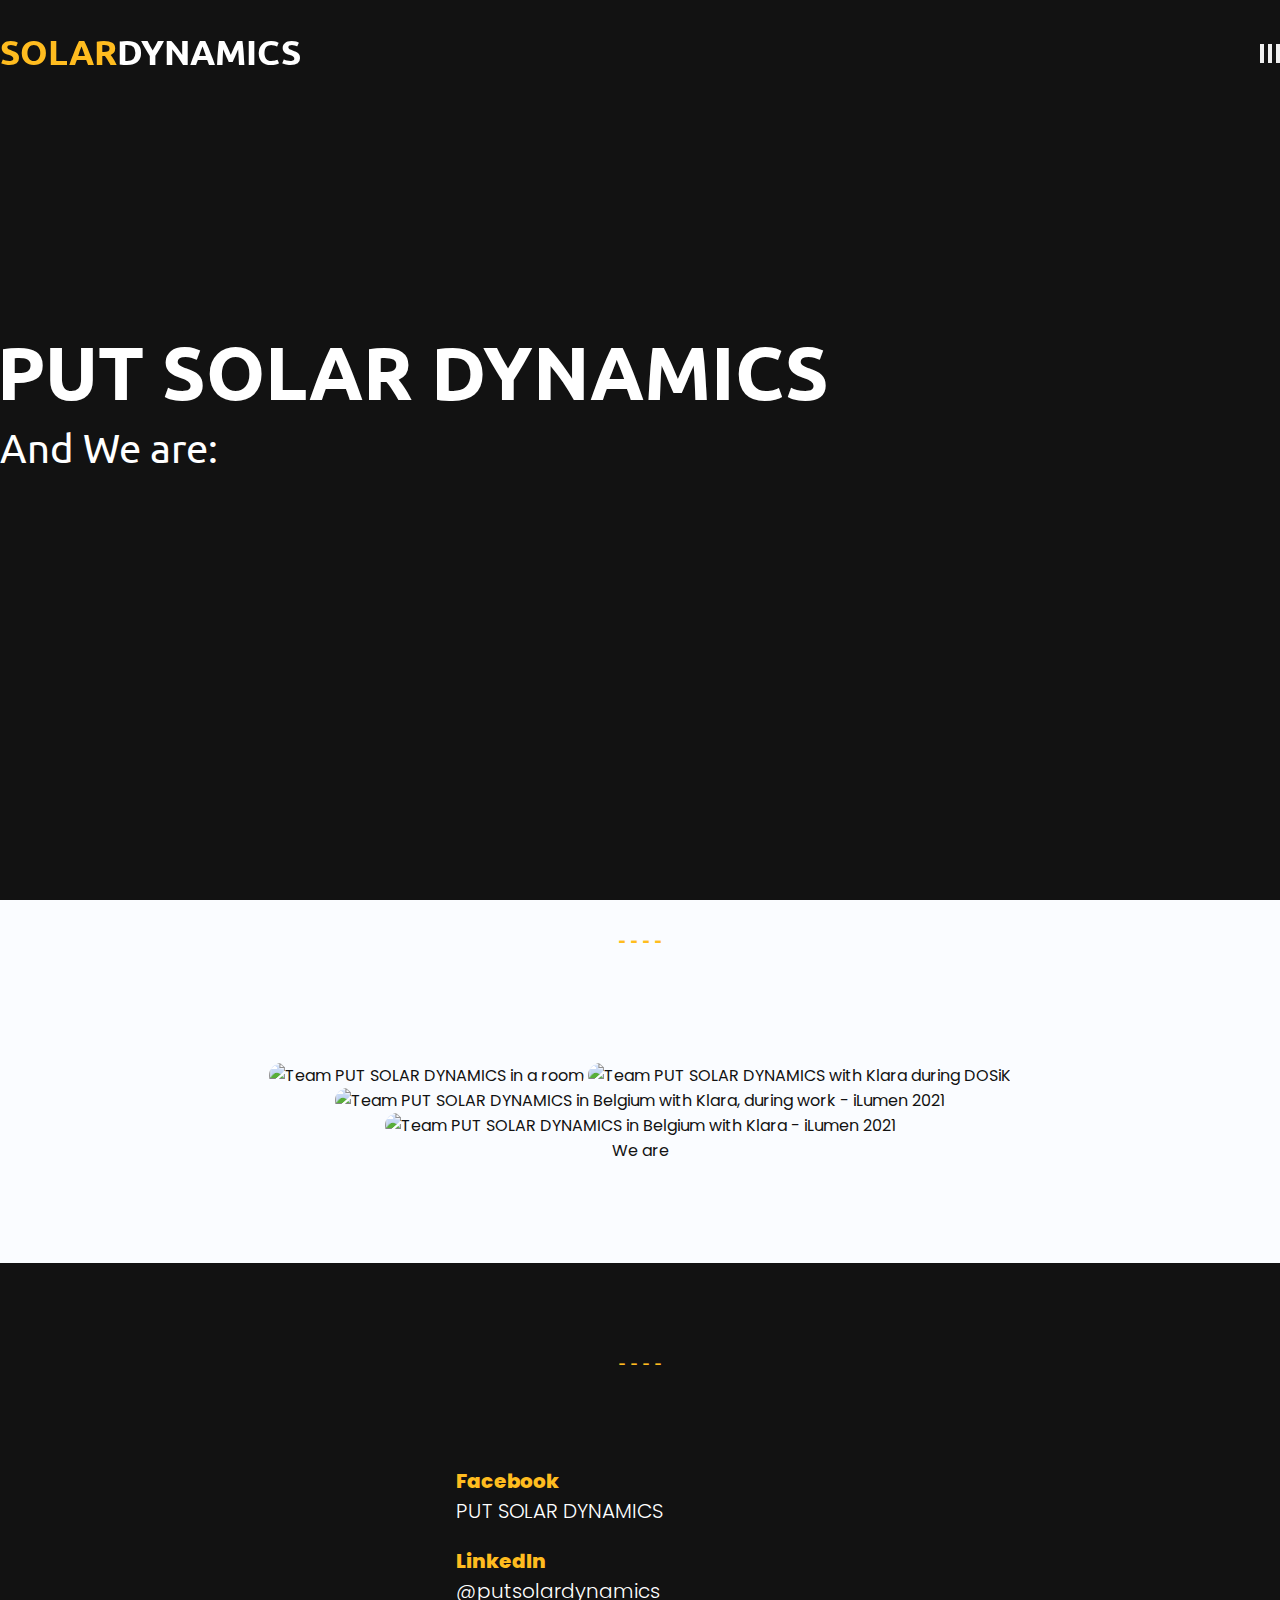
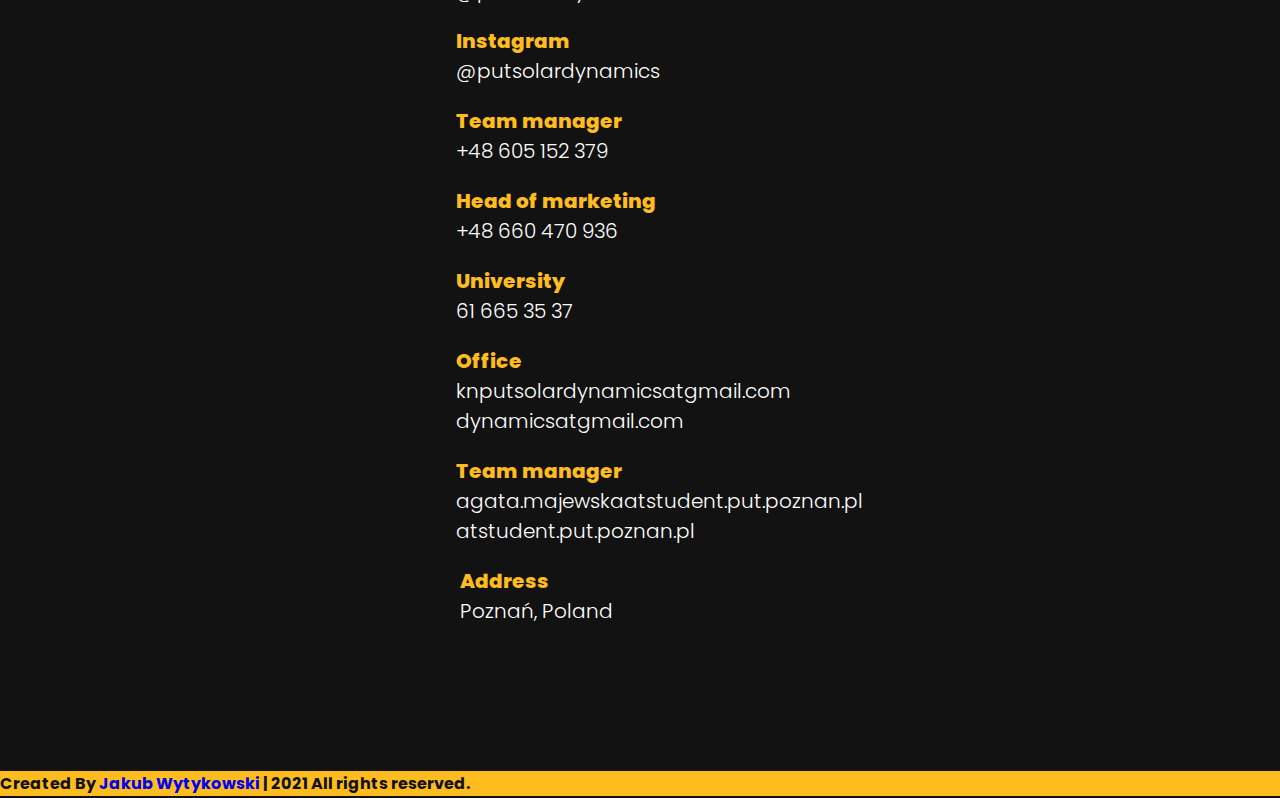
==== commit 9ef2203b: "update members" ====
--- a/index.html
+++ b/index.html
@@ -1,177 +1,386 @@
 <!DOCTYPE html>
 <html lang="en">
-
-<head>
-  <meta charset="UTF-8">
-  <meta name="viewport" content="width=device-width, initial-scale=1.0">
-  <title>PUT SOLAR DYNAMICS</title>
-  <link rel="stylesheet" href="common.css">
-  <link rel="stylesheet" href="style.css">
-  <script src="https://code.jquery.com/jquery-3.5.1.min.js"></script>
-  <script src="https://cdnjs.cloudflare.com/ajax/libs/typed.js/2.0.11/typed.min.js"></script>
-  <script src="https://kit.fontawesome.com/6d35b3baad.js" crossorigin="anonymous"></script>
-  <script src="script.js"></script>
-  <script src="common.js"></script>
-</head>
-
-<body>
-  <div class="scroll-up-btn">
-    <i class="fas fa-angle-up"></i>
-  </div>
-
-  <nav class="navbar">
-    <div class="max-width-navbar">
-      <div class="logo"><a href="#"><span>SOLAR</span>DYNAMICS</a></div>
-      <ul class="menu">
-        <li><a href="#home" class="menu-btn">Home</a></li>
-        <li><a href="team.html" class="menu-btn">Team</a></li>
-        <li><a href="cars.html" class="menu-btn">Cars</a></li>
-        <li><a href="departments.html" class="menu-btn">Departments</a></li>
-        <li><a href="achievements.html" class="menu-btn">Achievements</a></li>
-        <li><a href="career.html" class="menu-btn">Career</a></li>
-        <li><a href="media.html" class="menu-btn">Media</a></li>
-        <li><a href="partnership.html" class="menu-btn">Partnership</a></li>
-        <li><a href="#contact" class="menu-btn">Contact</a></li>
-      </ul>
-      <div class="menu-btn">
-        <i class="fas fa-bars"></i>
+  <head>
+    <meta charset="UTF-8" />
+    <meta name="viewport" content="width=device-width, initial-scale=1.0" />
+    <meta name="author" content="Jakub Wytykowski" />
+    <meta
+      name="description"
+      content="Website about PUT SOLAR DYNAMICS - student's
+  organisation creating solar cars"
+    />
+    <meta http-equiv="X-UA-Compatible" content="ie=edge" />
+    <title>PUT SOLAR DYNAMICS</title>
+    <link rel="stylesheet" href="common.css" />
+    <link rel="stylesheet" href="style.css" />
+    <script src="https://code.jquery.com/jquery-3.5.1.min.js"></script>
+    <script src="https://cdnjs.cloudflare.com/ajax/libs/typed.js/2.0.11/typed.min.js"></script>
+    <script
+      src="https://kit.fontawesome.com/6d35b3baad.js"
+      crossorigin="anonymous"
+    ></script>
+    <script src="script.js"></script>
+    <script src="common.js"></script>
+    <script type="text/javascript" src="./languages/en.js"></script>
+    <script type="text/javascript" src="./languages/pl.js"></script>
+    <script type="text/javascript" src="./languages/ge.js"></script>
+    <script src="functions/add_navbar.js"></script>
+    <script src="functions/translate.js"></script>
+  </head>
+
+  <body>
+    <div class="scroll-up-btn">
+      <i class="fas fa-angle-up"></i>
+    </div>
+
+    <nav class="navbar">
+      <div class="max-width-navbar">
+        <div class="logo">
+          <a href="#"><span>SOLAR</span>DYNAMICS</a>
+        </div>
+        <ul class="menu">
+          <li>
+            <a href="#home" class="menu-btn"
+              ><span class="lang" accessKey="home"></span
+            ></a>
+          </li>
+          <li>
+            <a href="team.html" class="menu-btn"
+              ><span class="lang" accessKey="team"></span
+            ></a>
+          </li>
+          <li>
+            <a href="cars.html" class="menu-btn"
+              ><span class="lang" accessKey="cars"></span
+            ></a>
+          </li>
+          <li>
+            <a href="departments.html" class="menu-btn"
+              ><span class="lang" accessKey="departments"></span
+            ></a>
+          </li>
+          <li>
+            <a href="achievements.html" class="menu-btn"
+              ><span class="lang" accessKey="achievements"></span
+            ></a>
+          </li>
+          <li>
+            <a href="career.html" class="menu-btn"
+              ><span class="lang" accessKey="career"></span
+            ></a>
+          </li>
+          <li>
+            <a href="media.html" class="menu-btn"
+              ><span class="lang" accessKey="media"></span
+            ></a>
+          </li>
+          <li>
+            <a href="partnership.html" class="menu-btn"
+              ><span class="lang" accessKey="partnership"></span
+            ></a>
+          </li>
+          <li>
+            <a href="#contact" class="menu-btn"
+              ><span class="lang" accessKey="contact"></span
+            ></a>
+          </li>
+        </ul>
+        <div class="menu-btn">
+          <i class="fas fa-bars"></i>
+        </div>
+        <div class="lng-buttons">
+          <button href="" id="en" class="translate">
+            <img width="40px" src="./flags/uk.png" alt="" />
+          </button>
+          <button href="" id="pl" class="translate">
+            <img width="40px" src="./flags/pl.png" alt="" />
+          </button>
+          <button href="" id="ge" class="translate">
+            <img width="40px" src="./flags/ge.png" alt="" />
+          </button>
+        </div>
       </div>
-    </div>
-  </nav>
-
-  <section class="home" id="home">
-    <div class="max-width">
-      <div class="home-content">
-        <div class="text-1">Hello, we are</div>
-        <div class="text-2">PUT SOLAR DYNAMICS</div>
-        <div class="text-3">And We are: <span class="typing"></span></div>
+    </nav>
+
+    <section class="home" id="home">
+      <div class="max-width">
+        <div class="home-content">
+          <div class="text-1">
+            <span class="lang" accessKey="hello"></span>
+          </div>
+          <div class="text-2">PUT SOLAR DYNAMICS</div>
+          <div id="text-3" class="text-3">
+            And We are: <span class="typing"></span>
+          </div>
+          <div id="text-4" class="text-4">
+            A wśród nas: <span class="typing-3"></span>
+          </div>
+          <div id="text-5" class="text-5">
+            Und wir sind: <span class="typing-5"></span>
+          </div>
+        </div>
       </div>
-    </div>
-  </section>
-
-  <section class="about" id="about">
-    <div class="max-width">
-      <h2 class="title">About us</h2>
-      <h3 class="subtitle">--<span>Who are we</span>--</h3>
-      <div class="about-content">
-        <div class="column-left">
-          <img src="images\team_photo.jpg" alt="Team PUT SOLAR DYNAMICS in a room">
-          <img src="images\team_photo_2.jpg" alt="Team PUT SOLAR DYNAMICS with Klara during DOSiK">
-          <img src="images\team_photo_3.jpg" alt="Team PUT SOLAR DYNAMICS in Belgium with Klara, during work - iLumen 2021">
-          <img src="images\team_photo_4.jpg" alt="Team PUT SOLAR DYNAMICS in Belgium with Klara - iLumen 2021">
-        </div>
-        <div class="column-right">
-          <div class="text">We are <span class="typing-2"></span></div>
-          <p>PUT SOLAR DYNAMICS is a solar race team which consists of 50
-            students coming from 8 different study fields, running under the
-            patronage of Poznan University of Technology. Our main goal is to
-            build racing cars powered by electrical energy, partially derived
-            from solar energy. Those cars let us compete at the world class level
-            tournaments and also promote renewable energy sources. We are
-            hoping that our engagement will be a part of proecology changes
-            around the world. <br>
-            Our team is all about the people. It consists of electricians,
-            mechanicians, coders and marketing specialists, not only students but
-            also EngD's and masters. Therefore personal development and
-            communication are always on the first position, which provides us
-            continuous growth. We believe that the practical experience gained
-            through participation in our project will result in future
-            professional success.
-          </p>
+    </section>
+
+    <section class="about" id="about">
+      <div class="max-width">
+        <h2 class="title"><span class="lang" accessKey="about"></span></h2>
+        <h3 class="subtitle">
+          --<span><span class="lang" accessKey="who"></span></span>--
+        </h3>
+        <div class="about-content">
+          <div class="column-left">
+            <img
+              src="images\index\team_photo.jpg"
+              alt="Team PUT SOLAR DYNAMICS in a room"
+            />
+            <img
+              src="images\index\team_photo_2.jpg"
+              alt="Team PUT SOLAR DYNAMICS with Klara during DOSiK"
+            />
+            <img
+              src="images\index\team_photo_3.jpg"
+              alt="Team PUT SOLAR DYNAMICS in Belgium with Klara, during work - iLumen 2021"
+            />
+            <img
+              src="images\index\team_photo_4.jpg"
+              alt="Team PUT SOLAR DYNAMICS in Belgium with Klara - iLumen 2021"
+            />
+          </div>
+          <div class="column-right">
+            <div id="text-6" class="text-7">
+              We are <span class="typing-2"></span>
+            </div>
+            <div id="text-7" class="text-7">
+              Jesteśmy <span class="typing-4"></span>
+            </div>
+            <div id="text-8" class="text-8">
+              Wir sind <span class="typing-6"></span>
+            </div>
+            <p class="lang" accesskey="description"></p>
+          </div>
         </div>
       </div>
-    </div>
-  </section>
-
-  <section class="contact" id="contact">
-    <div class="max-width">
-      <div class="title">Contact us</div>
-      <div class="subtitle">--<span>Get in touch!</span>--</div>
-      <div class='text_2'>Below you can find our contact informations and links to our social media, feel free to contact us anytime! We will answer your questions eagerly as soon as possible.</div>
-      <div class="contact-content">
-        <div class="column-left">
-          <div class="icons">
-            <div class="row">
-              <a href="https://www.facebook.com/PUTSolarDynamics" target="_blank"><i class="fab fa-facebook-square"></i></a>
-              <div class="info">
-                <div class="head">Facebook</div>
-                <a href="https://www.facebook.com/PUTSolarDynamics" target="_blank">PUT SOLAR DYNAMICS</a>
-              </div>
-            </div>
-            <div class="row">
-              <a href="https://www.linkedin.com/company/put-solar-dynamics/" target="_blank"><i class="fa fa-linkedin-square"></i></a>
-              <div class="info">
-                <div class="head">LinkedIn</div>
-                <a href="https://www.linkedin.com/company/put-solar-dynamics/" target="_blank">@putsolardynamics</a>
-              </div>
-            </div>
-            <div class="row">
-              <a href="https://www.instagram.com/putsolardynamics/" target="_blank"><i class="fab fa-instagram"></i></a>
-              <div class="info">
-                <div class="head">Instagram</div>
-                <a href="https://www.instagram.com/putsolardynamics/" target="_blank">@putsolardynamics</a>
-              </div>
-            </div>
-          </div>
-        </div>
-        <div class="column-middle">
-          <div class="icons">
-            <div class="row">
-              <i class="fas fa-phone-square-alt"></i>
-              <div class="info">
-                <div class="head">Team manager</div>
-                <div class="sub-title">+48 660 470 936</div>
-              </div>
-            </div>
-            <div class="row">
-              <i class="fas fa-phone-square-alt"></i>
-              <div class="info">
-                <div class="head">Head of marketing</div>
-                <div class="sub-title">+48 660 470 936</div>
-              </div>
-            </div>
-            <div class="row">
-              <i class="fas fa-phone-square-alt"></i>
-              <div class="info">
-                <div class="head">University</div>
-                <div class="sub-title">61 665 35 37</div>
-              </div>
-            </div>
-          </div>
-        </div>
-        <div class="column-right">
-          <div class="icons">
-            <div class="row">
-              <i class="fas fa-envelope"></i>
-              <div class="info">
-                <div class="head">Emails</div>
-                <div class="sub-title">knputsolardynamicsatgmail.com</div>
-              </div>
-            </div>
-            <div class="row">
-              <i class="fa fa-github"></i>
-              <div class="info">
-                <div class="head">GitHub</div>
-                <a href="https://github.com/jakub-beep" target="_blank">jakub-beep!</a>
-              </div>
-            </div>
-            <div class="row">
-              <i class="fas fa-map-marker-alt"></i>
-              <div class="info">
-                <div class="head">Address</div>
-                <div class="sub-title">Poland, Poznań</div>
-                <div class="sub-title">Plac Marii Skłodowskiej-Curie 5</div>
+    </section>
+
+    <section class="contact" id="contact">
+      <div class="max-width">
+        <div class="title">
+          <span class="lang" accesskey="contact_us"></span>
+        </div>
+        <div class="subtitle">
+          --<span class="lang" accessKey="touch"></span>--
+        </div>
+        <div class="text_2">
+          <span class="lang" accessKey="below"></span>
+        </div>
+        <div class="contact-content">
+          <div class="column-left">
+            <div class="icons">
+              <div class="row">
+                <a
+                  href="https://www.facebook.com/PUTSolarDynamics"
+                  target="_blank"
+                  ><i class="fab fa-facebook-square"></i
+                ></a>
+                <div class="info">
+                  <div class="head">Facebook</div>
+                  <a
+                    href="https://www.facebook.com/PUTSolarDynamics"
+                    target="_blank"
+                    >PUT SOLAR DYNAMICS</a
+                  >
+                </div>
+              </div>
+              <div class="row">
+                <a
+                  href="https://www.linkedin.com/company/put-solar-dynamics/"
+                  target="_blank"
+                  ><i class="fa fa-linkedin-square"></i
+                ></a>
+                <div class="info">
+                  <div class="head">LinkedIn</div>
+                  <a
+                    href="https://www.linkedin.com/company/put-solar-dynamics/"
+                    target="_blank"
+                    >@putsolardynamics</a
+                  >
+                </div>
+              </div>
+              <div class="row">
+                <a
+                  href="https://www.instagram.com/putsolardynamics/"
+                  target="_blank"
+                  ><i class="fab fa-instagram"></i
+                ></a>
+                <div class="info">
+                  <div class="head">Instagram</div>
+                  <a
+                    href="https://www.instagram.com/putsolardynamics/"
+                    target="_blank"
+                    >@putsolardynamics</a
+                  >
+                </div>
+              </div>
+            </div>
+          </div>
+          <div class="column-middle">
+            <div class="icons">
+              <div class="row">
+                <i class="fas fa-phone-square-alt"></i>
+                <div class="info">
+                  <div class="head">Team manager</div>
+                  <div class="sub-title">+48 605 152 379</div>
+                </div>
+              </div>
+              <div class="row">
+                <i class="fas fa-phone-square-alt"></i>
+                <div class="info">
+                  <div class="head">Head of marketing</div>
+                  <div class="sub-title">+48 660 470 936</div>
+                </div>
+              </div>
+              <div class="row">
+                <i class="fas fa-phone-square-alt"></i>
+                <div class="info">
+                  <div class="head">University</div>
+                  <div class="sub-title">61 665 35 37</div>
+                </div>
+              </div>
+            </div>
+          </div>
+          <div class="column-right">
+            <div class="icons">
+              <div class="row">
+                <i class="fas fa-envelope"></i>
+                <div class="info">
+                  <div class="head">Office</div>
+                  <div class="sub-title">
+                    knputsolar<span>dynamicsatgmail.com</span>
+                    <p id="small">dynamicsatgmail.com</p>
+                  </div>
+                </div>
+              </div>
+              <div class="row">
+                <i class="fas fa-envelope"></i>
+                <div class="info">
+                  <div class="head">Team manager</div>
+                  <div class="sub-title">
+                    agata.majewska<span>atstudent.put.poznan.pl</span>
+                    <p id="small">atstudent.put.poznan.pl</p>
+                  </div>
+                </div>
+              </div>
+              <div class="row">
+                <a
+                  target="_blank"
+                  href="https://www.google.com/maps/place/Plac+Marii+Sk%C5%82odowskiej-Curie+5,+61-542+Pozna%C5%84/@52.3942552,16.916875,17.52z/data=!4m5!3m4!1s0x47045b25e25c6997:0x1ea7ad26a942394d!8m2!3d52.3942155!4d16.9181015?hl=pl-PL"
+                  ><i class="fas fa-map-marker-alt"></i
+                ></a>
+                <div class="info">
+                  <div class="head">Address</div>
+                  <a
+                    target="_blank"
+                    href="https://www.google.com/maps/place/Plac+Marii+Sk%C5%82odowskiej-Curie+5,+61-542+Pozna%C5%84/@52.3942552,16.916875,17.52z/data=!4m5!3m4!1s0x47045b25e25c6997:0x1ea7ad26a942394d!8m2!3d52.3942155!4d16.9181015?hl=pl-PL"
+                  >
+                    <div class="sub-title">Poznań, Poland</div>
+                  </a>
+                </div>
               </div>
             </div>
           </div>
         </div>
       </div>
-    </div>
-  </section>
-
-  <footer>
-    <span>Created By <a href="https://www.linkedin.com/in/jakub-wytykowski/">Jakub Wytykowski</a> | <span class="far fa-copyright"></span> 2021 All rights reserved.</span>
-  </footer>
-</body>
-
+    </section>
+    <script type="text/javascript">
+      if (localStorage.getItem("lng") === null) {
+        localStorage.setItem("lng", "en");
+      }
+      var arrLang = {
+        en,
+        pl,
+        ge,
+      };
+
+      const text3 = document.getElementById("text-3");
+      const text4 = document.getElementById("text-4");
+      const text5 = document.getElementById("text-5");
+      const text6 = document.getElementById("text-6");
+      const text7 = document.getElementById("text-7");
+      const text8 = document.getElementById("text-8");
+      const lang = localStorage.getItem("lng");
+
+      if (lang == "en") {
+        text3.style.display = "block";
+        text4.style.display = "none";
+        text5.style.display = "none";
+        text6.style.display = "block";
+        text7.style.display = "none";
+        text8.style.display = "none";
+      }
+      if (lang == "pl") {
+        text3.style.display = "none";
+        text4.style.display = "block";
+        text5.style.display = "none";
+        text6.style.display = "none";
+        text7.style.display = "block";
+        text8.style.display = "none";
+      }
+      if (lang == "ge") {
+        text3.style.display = "none";
+        text4.style.display = "none";
+        text5.style.display = "block";
+        text6.style.display = "none";
+        text7.style.display = "none";
+        text8.style.display = "block";
+      }
+      translate_refresh();
+      $(function () {
+        $(".translate").click(function () {
+          const lang = $(this).attr("id");
+          if (lang == "pl") {
+            text3.style.display = "none";
+            text4.style.display = "block";
+            text5.style.display = "none";
+            text6.style.display = "none";
+            text7.style.display = "block";
+            text8.style.display = "none";
+          } else if (lang == "en") {
+            text3.style.display = "block";
+            text4.style.display = "none";
+            text5.style.display = "none";
+            text6.style.display = "block";
+            text7.style.display = "none";
+            text8.style.display = "none";
+          } else if (lang == "ge") {
+            text3.style.display = "none";
+            text4.style.display = "none";
+            text5.style.display = "block";
+            text6.style.display = "none";
+            text7.style.display = "none";
+            text8.style.display = "block";
+          }
+          localStorage.setItem("lng", String(lang));
+          $(".lang").each(function (index, item) {
+            $(this).text(arrLang[lang][$(this).attr("accessKey")]);
+          });
+        });
+      });
+      const add_icons = () => {
+        div_main = document.createElement("div");
+        div_main.className = "icons";
+        row = document.createElement("div");
+        row.className = "row";
+      };
+    </script>
+    <footer>
+      <span
+        >Created By
+        <a href="https://www.linkedin.com/in/jakub-wytykowski/"
+          >Jakub Wytykowski</a
+        >
+        | <span class="far fa-copyright"></span> 2021 All rights reserved.</span
+      >
+    </footer>
+  </body>
 </html>
